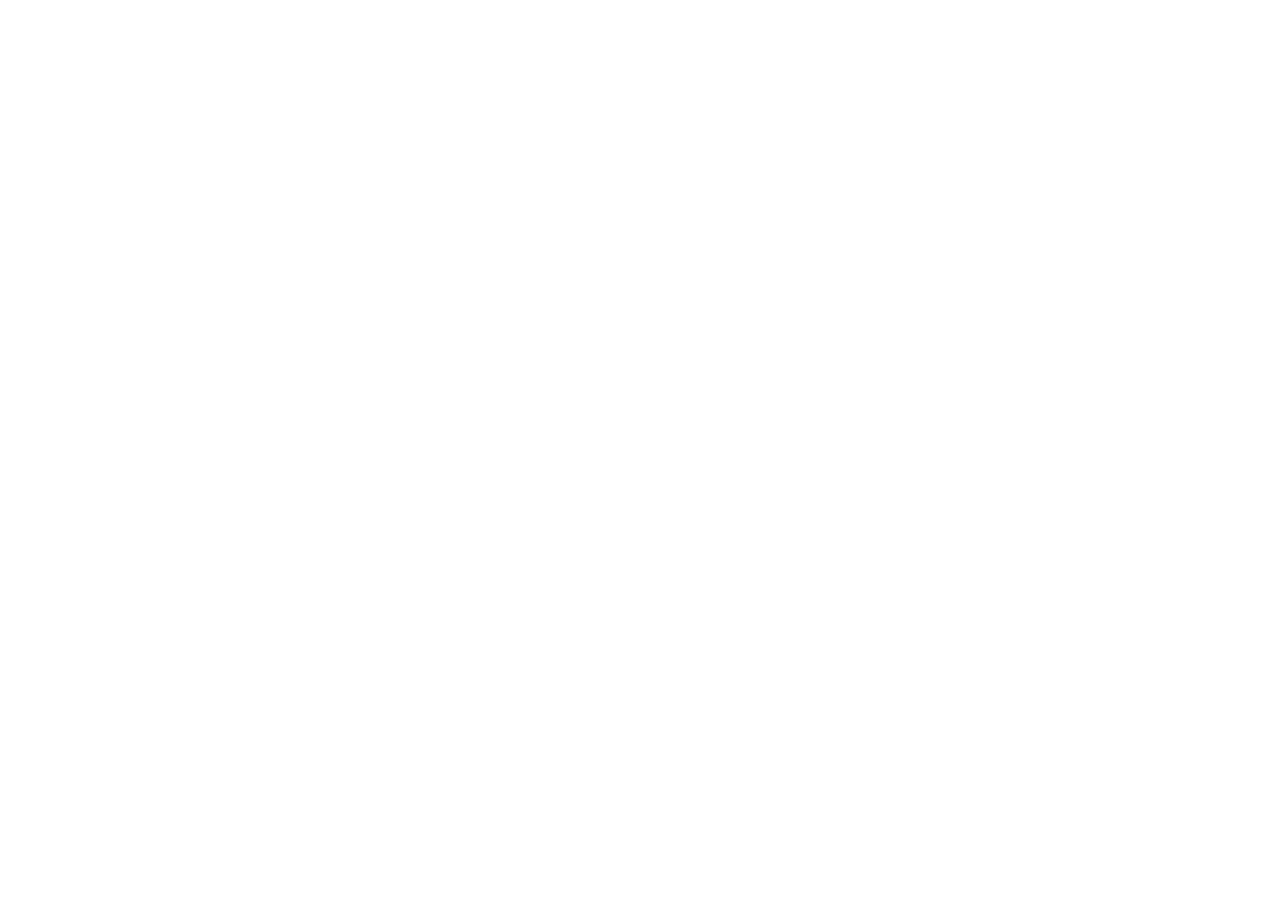
==== index2.html @ 572800bc "new html doc for buttons and added style sheet" ====
<!DOCTYPE HTML>

<script>
    const choices = ["rock", "paper", "scissors"];
    function computerPlay(){
        let compChoice = Math.floor(3*Math.random())
        return(choices[compChoice])
    }
    function playerPlay(){
        let goodAnswer = false;
        let playerChoice = prompt("Rock, paper, or scissors?")
        playerChoice = playerChoice.toLowerCase()
        goodAnswer = checkResponse(playerChoice);
        while (goodAnswer==false){
            playerChoice = prompt("Invalid response, try again!")
            playerChoice = playerChoice.toLowerCase()
            goodAnswer = checkResponse(playerChoice)
        }
        return(playerChoice)
    }
    function checkResponse(response){
        let valid = false;
        for (let i = 0; i<3; i++){
            if (choices[i] == response){
                valid = true
            }
}       return valid
    }
    function playRound(playerSelection,computerSelection){
        let outcome;
        let outcomeResponse
        if (playerSelection == 'rock'){
            if (computerSelection == 'rock'){
                outcomeResponse = "It's a draw! Rock equals Rock";
                outcome=0;
            }
            else if (computerSelection == 'paper' ){
                outcomeResponse = "You Lose! Paper beats Rock";
                outcome=-1;
            }
            else {
                outcomeResponse = "You win! Rock beats Scissors";
                outcome=1;
            }
        }
        if (playerSelection == "scissors"){
            if (computerSelection == 'scissors'){
                outcomeResponse = "It's a draw! Scissors equals Scissors"
                outcome=0;
            }
            else if (computerSelection == 'rock' ){
                outcomeResponse = "You Lose! Rock beats Scissors"
                outcome=-1;
            }
            else {
                outcomeResponse = "You win! Scissors beat Paper"
                outcome=1;
            }
        }   
        if (playerSelection == "paper"){
            if (computerSelection == 'paper'){
                outcomeResponse = "It's a draw! Paper equals Paper"
                outcome=0;
            }
            else if (computerSelection == 'scissors' ){
                outcomeResponse = "You Lose! Scissors beat paper"
                outcome=-1;
            }
            else {
                outcomeResponse = "You win! Paper beats Rock"
                outcome=1;
            }
        }  
        return ([outcomeResponse, outcome])
    }
    function game(){
        let playWins=0, compWins=0, draw = 0;
        let playPick, compPick, outcome;
        for (let i=0; i<5 ; i++ ){
            console.log("Your current record is " + playWins + " wins, " + compWins + " losses, and " + draw + " draws")
            playPick= playerPlay()
            compPick= computerPlay()
            outcome = playRound(playPick,compPick);
            switch(outcome[1]){
                case -1:
                    compWins++;
                    break;
                case 0:
                    draw++;
                    break;
                case 1:
                    playWins++;
            }
            console.log(outcome[0])
        }
        console.log("The final record is "+ playWins + " wins, " + compWins + " losses, and " + draw + " draws")
    }
    game()
</script>
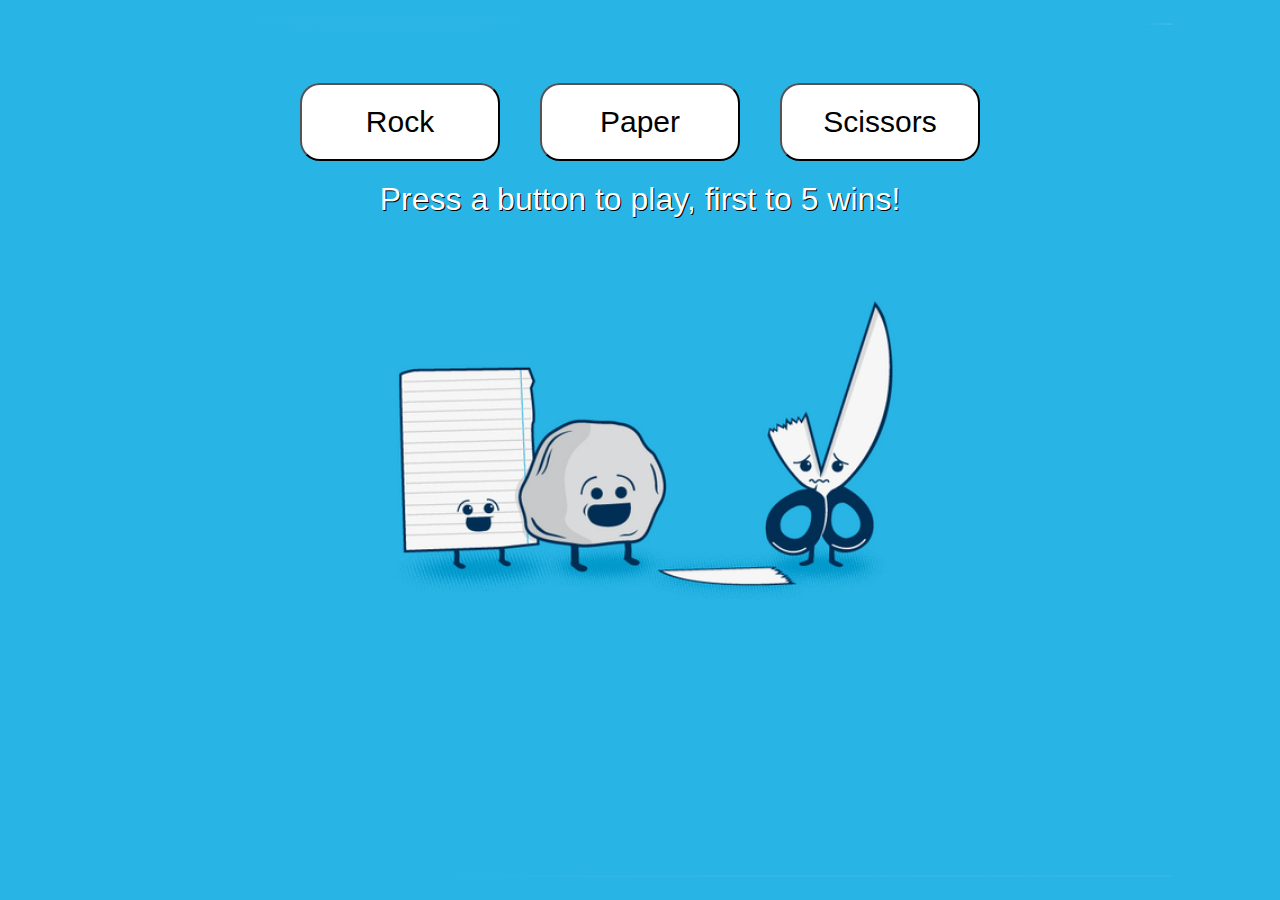
==== commit a542791c: "added background and button styles" ====
--- a/index2.html
+++ b/index2.html
@@ -1,5 +1,17 @@
 <!DOCTYPE HTML>
-
+<head>
+    <meta charset = "UTF-8">
+    <link rel="stylesheet" href="style.css">
+</head>
+<body>
+    <div id="container" class="container">
+        <button id="rock" class="button">Rock</button>
+        <button id="paper" class="button">Paper</button>
+        <button id="scissors" class="button">Scissors</button>
+        <br>
+    </div>
+    <div id="results" class="display">Press a button to play, first to 5 wins!</div>
+</body>
 <script>
     const choices = ["rock", "paper", "scissors"];
     function computerPlay(){
@@ -74,26 +86,41 @@
         return ([outcomeResponse, outcome])
     }
     function game(){
-        let playWins=0, compWins=0, draw = 0;
         let playPick, compPick, outcome;
-        for (let i=0; i<5 ; i++ ){
-            console.log("Your current record is " + playWins + " wins, " + compWins + " losses, and " + draw + " draws")
-            playPick= playerPlay()
-            compPick= computerPlay()
-            outcome = playRound(playPick,compPick);
-            switch(outcome[1]){
-                case -1:
-                    compWins++;
-                    break;
-                case 0:
-                    draw++;
-                    break;
-                case 1:
-                    playWins++;
+        playPick= this.id;
+        compPick= computerPlay();
+        outcome = playRound(playPick,compPick);
+        switch(outcome[1]){
+            case -1:
+                compWins++;
+                break;
+            case 0:
+                draw++;
+                break;
+            case 1:
+                playWins++;
             }
-            console.log(outcome[0])
+            
+        const display = document.querySelector(".display")
+        if (playWins < 5 && compWins <5){
+            display.textContent = (outcome[0]+"! Current score is "+ playWins+" wins, "+ compWins+" losses, and "+ draw+ " draws!");
         }
-        console.log("The final record is "+ playWins + " wins, " + compWins + " losses, and " + draw + " draws")
+        else {
+            if (playWins == 5){
+                display.textContent = "You WIN!!! Refresh to play again!";
+                compWins=0, playWins=0, draw = 0;
+            }
+            else if(compWins == 5){
+                display.textContent = "You LOSE!!! Refresh to play again!";
+                compWins=0, playWins=0, draw = 0;
+            }
+            
+        }
     }
-    game()
+    
+    const btns = document.querySelectorAll('button');
+    let compWins=0, playWins=0, draw = 0;
+    btns.forEach(button => button.addEventListener('click', game));
+
+
 </script>--- a/style.css
+++ b/style.css
@@ -0,0 +1,32 @@
+html {
+    background: url('background.png') no-repeat center center fixed;
+    -webkit-background-size: cover;
+    -moz-background-size: cover;
+    -o-background-size: cover;
+    background-size: cover;
+}
+.container{
+    display:flex;
+    flex-direction: row;
+    justify-content: center;
+    align-items:center;
+    margin-top: 5%;
+
+}
+button{
+    background-color: white;
+    margin: 20px;
+    padding:20px;
+    width: 200px;
+    font-size: 30px;
+    font-family: Helvetica, sans-serif; 
+    border-radius: 20px;
+}
+
+.display{
+    text-align: center;
+    color:white;
+    text-shadow: 1px 1px black;
+    font-size: 32px;
+    font-family: Arial, Helvetica, sans-serif;
+}